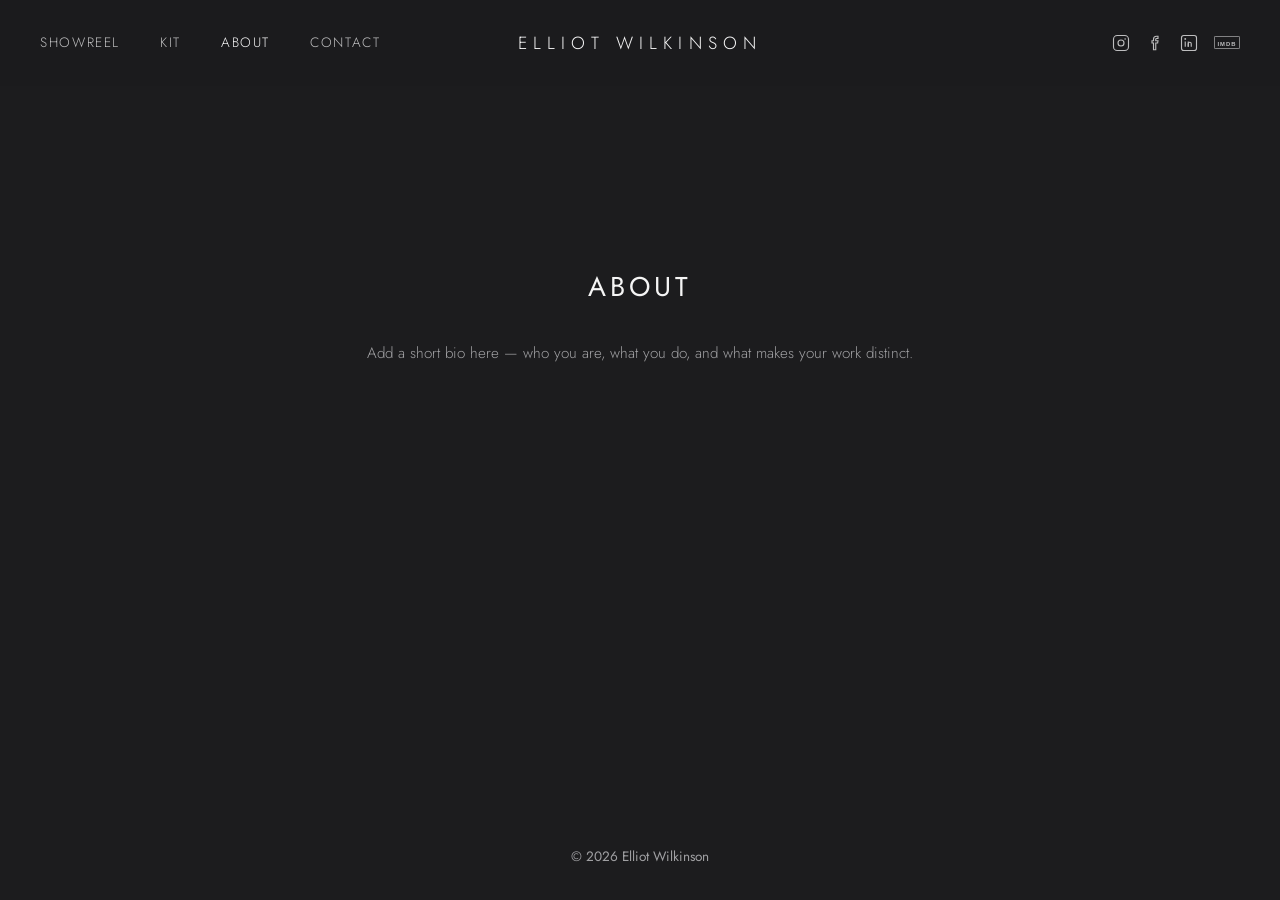
==== about.html @ da834b45 "Add files via upload" ====
<!DOCTYPE html>
<html lang="en">
<head>
<meta charset="UTF-8">
<meta name="viewport" content="width=device-width, initial-scale=1.0">
<title>About — Elliot Wilkinson</title>
<link rel="preconnect" href="https://fonts.googleapis.com">
<link rel="preconnect" href="https://fonts.gstatic.com" crossorigin>
<link href="https://fonts.googleapis.com/css2?family=Poppins:wght@400;500;600;700&family=Jost:wght@300;400;500&display=swap" rel="stylesheet">
<link rel="stylesheet" href="style.css">
</head>
<body>

<nav>
  <div class="nav-links">
    <a href="index.html">Showreel</a>
    <a href="kit.html">Kit</a>
    <a href="about.html" class="active">About</a>
    <a href="contact.html">Contact</a>
  </div>
  <div class="nav-name">ELLIOT WILKINSON</div>
  <div class="nav-socials">
    <a href="https://www.instagram.com/elliotjwilkinson" target="_blank" rel="noopener" aria-label="Instagram">
      <svg viewBox="0 0 24 24" fill="none" stroke="currentColor" stroke-width="1.5"><rect x="2" y="2" width="20" height="20" rx="5"/><circle cx="12" cy="12" r="4"/><circle cx="17.5" cy="6.5" r="1" fill="currentColor" stroke="none"/></svg>
    </a>
    <a href="https://www.facebook.com/profile.php?id=100012790538985" target="_blank" rel="noopener" aria-label="Facebook">
      <svg viewBox="0 0 24 24" fill="none" stroke="currentColor" stroke-width="1.5"><path d="M16 3h-2a4 4 0 0 0-4 4v2H8v3h2v9h3v-9h2.5l.5-3H13V7a1 1 0 0 1 1-1h2z"/></svg>
    </a>
    <a href="https://www.linkedin.com/in/elliotjwilkinson" target="_blank" rel="noopener" aria-label="LinkedIn">
      <svg viewBox="0 0 24 24" fill="none" stroke="currentColor" stroke-width="1.5"><rect x="2" y="2" width="20" height="20" rx="3"/><line x1="7" y1="10" x2="7" y2="17"/><circle cx="7" cy="6.5" r="0.5" fill="currentColor"/><path d="M11 17v-4a2 2 0 0 1 4 0v4"/><line x1="11" y1="10" x2="11" y2="17"/></svg>
    </a>
    <a href="https://www.imdb.com/name/nm16528318/" target="_blank" rel="noopener" aria-label="IMDb">
      <svg viewBox="0 0 40 20" xmlns="http://www.w3.org/2000/svg"><rect x="0.5" y="0.5" width="39" height="19" rx="2" fill="none" stroke="currentColor" stroke-width="1.2"/><text x="20" y="13.5" font-size="9" font-family="Arial, sans-serif" font-weight="700" fill="currentColor" text-anchor="middle" dominant-baseline="middle">IMDb</text></svg>
    </a>
  </div>
</nav>

<main>
<section id="about">
  <h2>About</h2>
  <p>Add a short bio here — who you are, what you do, and what makes your work distinct.</p>
</section>
</main>

<footer>
  &copy; 2026 Elliot Wilkinson
</footer>

</body>
</html>
---- style.css ----
:root {
  --bg: #1c1c1e;
  --bg-alt: #242426;
  --text: #f5f5f5;
  --muted: #a0a0a3;
  --accent: #ffffff;
}

* { margin: 0; padding: 0; box-sizing: border-box; }

html { scroll-behavior: smooth; }

body {
  background-color: var(--bg);
  color: var(--text);
  font-family: 'Jost', -apple-system, BlinkMacSystemFont, 'Segoe UI', Roboto, sans-serif;
  line-height: 1.6;
  min-height: 100vh;
  display: flex;
  flex-direction: column;
}

nav {
  position: fixed;
  top: 0;
  left: 0;
  right: 0;
  display: flex;
  align-items: center;
  justify-content: space-between;
  gap: 1.5rem;
  padding: 2rem 2.5rem;
  background: rgba(28, 28, 30, 0.85);
  backdrop-filter: blur(8px);
  z-index: 100;
}

.nav-name {
  position: absolute;
  left: 50%;
  transform: translateX(-50%);
  font-size: 1.1rem;
  font-weight: 300;
  letter-spacing: 0.35em;
  white-space: nowrap;
}

.nav-links {
  display: flex;
  gap: 2.5rem;
}

.nav-socials {
  display: flex;
  gap: 1rem;
  align-items: center;
}

.nav-socials a {
  color: var(--text);
  opacity: 0.75;
  transition: opacity 0.2s ease;
  display: flex;
}

.nav-socials a:hover, .nav-socials a:focus-visible {
  opacity: 1;
}

.nav-socials svg {
  width: 18px;
  height: 18px;
}

.nav-socials a[aria-label="IMDb"] svg {
  width: 26px;
  height: 13px;
}

nav a {
  color: var(--text);
  text-decoration: none;
  font-size: 0.85rem;
  font-weight: 300;
  letter-spacing: 0.12em;
  text-transform: uppercase;
  opacity: 0.75;
  transition: opacity 0.2s ease;
}

nav a:hover, nav a:focus-visible, nav a.active {
  opacity: 1;
}

@media (max-width: 700px) {
  nav {
    padding: 1rem 1rem;
    gap: 0.75rem;
  }
  .nav-links { gap: 1rem; }
  nav a { font-size: 0.75rem; }
  .nav-name { font-size: 0.85rem; letter-spacing: 0.1em; }
  .nav-socials { gap: 0.6rem; }
  .nav-socials svg { width: 16px; height: 16px; }
}

@media (max-width: 480px) {
  .nav-name { display: none; }
}

main {
  flex: 1;
}

section {
  min-height: 70vh;
  display: flex;
  flex-direction: column;
  align-items: center;
  justify-content: center;
  padding: 5rem 1.5rem;
  text-align: center;
}

h1 {
  font-size: clamp(2rem, 6vw, 3.5rem);
  font-weight: 600;
  letter-spacing: -0.02em;
  margin-bottom: 2rem;
}

h2 {
  font-size: clamp(1.3rem, 2.5vw, 1.7rem);
  font-weight: 400;
  letter-spacing: 0.15em;
  text-transform: uppercase;
  margin-bottom: 2rem;
}

#showreel {
  padding: 9rem 2.5rem 5rem;
  min-height: auto;
}

#showreel .video-wrapper {
  max-width: 1150px;
  width: 100%;
  margin: 0 auto;
  border-radius: 4px;
  box-shadow: none;
  aspect-ratio: 16 / 9;
}

.video-wrapper {
  position: relative;
  width: 100%;
  max-width: 900px;
  aspect-ratio: 16 / 9;
  background: #000;
  border-radius: 8px;
  overflow: hidden;
  box-shadow: 0 20px 60px rgba(0,0,0,0.4);
}

.video-wrapper iframe {
  width: 100%;
  height: 100%;
  border: 0;
}

p {
  max-width: 600px;
  color: var(--muted);
  font-size: 0.95rem;
  font-weight: 300;
}

.kit-list {
  list-style: none;
  max-width: 500px;
  width: 100%;
  text-align: left;
  color: var(--muted);
  font-size: 0.95rem;
  font-weight: 300;
}

.kit-list li {
  padding: 0.85rem 0;
}

.social-links {
  display: flex;
  gap: 1.5rem;
  margin-top: 2rem;
  flex-wrap: wrap;
  justify-content: center;
}

.social-links a {
  color: var(--text);
  text-decoration: none;
  border: 1px solid rgba(255,255,255,0.2);
  padding: 0.6rem 1.3rem;
  border-radius: 999px;
  font-size: 0.85rem;
  font-weight: 300;
  letter-spacing: 0.05em;
  text-transform: uppercase;
  transition: background 0.2s ease, border-color 0.2s ease;
}

.social-links a:hover, .social-links a:focus-visible {
  background: rgba(255,255,255,0.08);
  border-color: rgba(255,255,255,0.4);
}

.contact-email {
  margin-top: 1.5rem;
  font-size: 1.1rem;
}

.contact-email a {
  color: var(--text);
  text-decoration: underline;
}

footer {
  text-align: center;
  padding: 2rem 1rem;
  color: var(--muted);
  font-size: 0.85rem;
  background-color: var(--bg);
}
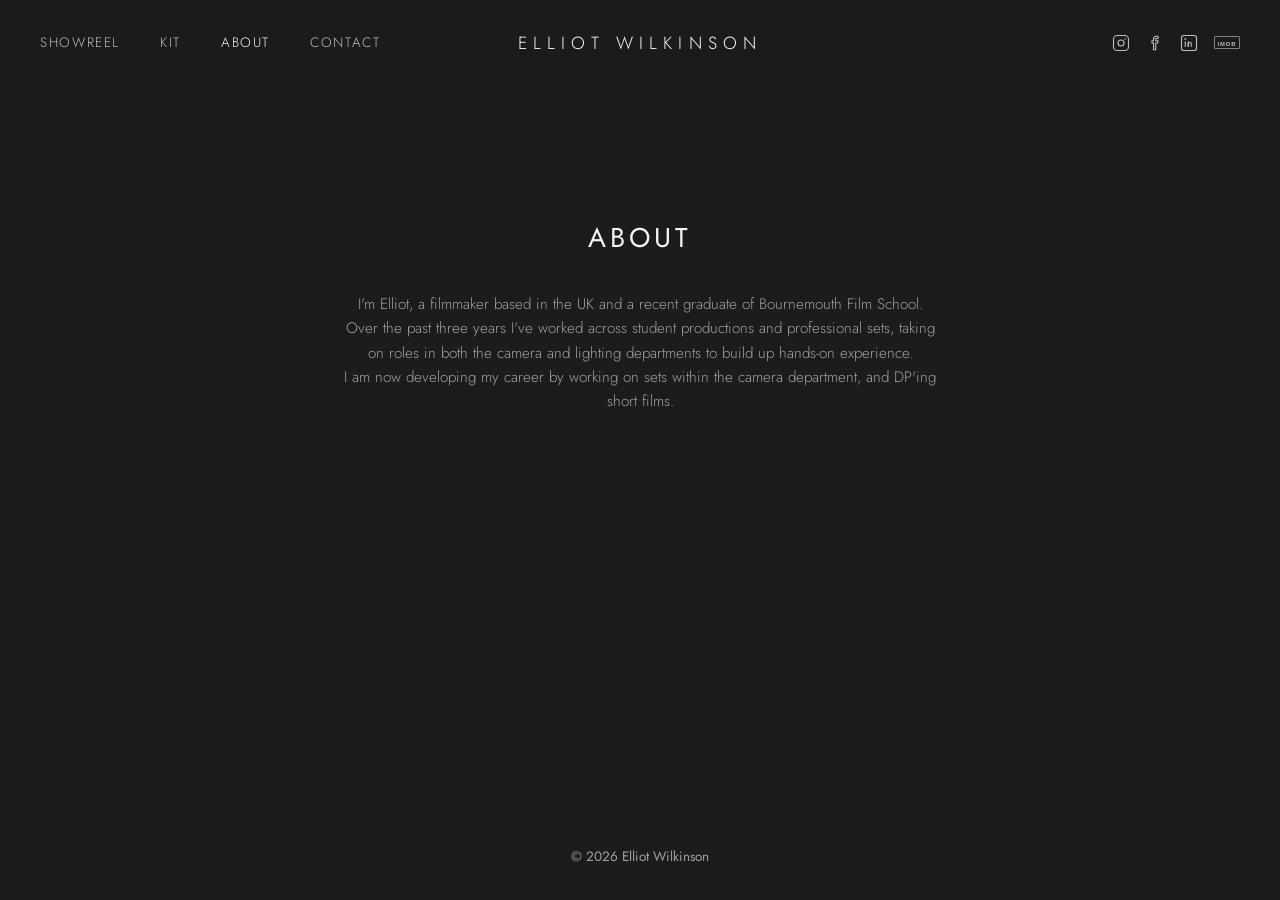
==== commit fd130f0b: "Add files via upload" ====
--- a/about.html
+++ b/about.html
@@ -38,7 +38,8 @@
 <main>
 <section id="about">
   <h2>About</h2>
-  <p>Add a short bio here — who you are, what you do, and what makes your work distinct.</p>
+  <p>I'm Elliot, a filmmaker based in the UK and a recent graduate of Bournemouth Film School. Over the past three years I've worked across student productions and professional sets, taking on roles in both the camera and lighting departments to build up hands-on experience.</p>
+  <p>I am now developing my career by working on sets within the camera department, and DP'ing short films.</p>
 </section>
 </main>
 
--- a/style.css
+++ b/style.css
@@ -142,6 +142,51 @@
   min-height: auto;
 }
 
+.video-overlay {
+  position: absolute;
+  inset: 0;
+  cursor: pointer;
+  display: flex;
+  align-items: center;
+  justify-content: center;
+}
+
+.video-thumbnail {
+  position: absolute;
+  inset: 0;
+  width: 100%;
+  height: 100%;
+  object-fit: cover;
+}
+
+.play-btn {
+  position: relative;
+  z-index: 2;
+  background: rgba(255,255,255,0.15);
+  border: 2px solid rgba(255,255,255,0.8);
+  border-radius: 50%;
+  width: 72px;
+  height: 72px;
+  display: flex;
+  align-items: center;
+  justify-content: center;
+  color: #fff;
+  cursor: pointer;
+  transition: background 0.2s ease, transform 0.2s ease;
+  backdrop-filter: blur(4px);
+}
+
+.play-btn:hover {
+  background: rgba(255,255,255,0.28);
+  transform: scale(1.08);
+}
+
+.play-btn svg {
+  width: 24px;
+  height: 24px;
+  margin-left: 4px;
+}
+
 #showreel .video-wrapper {
   max-width: 1150px;
   width: 100%;
